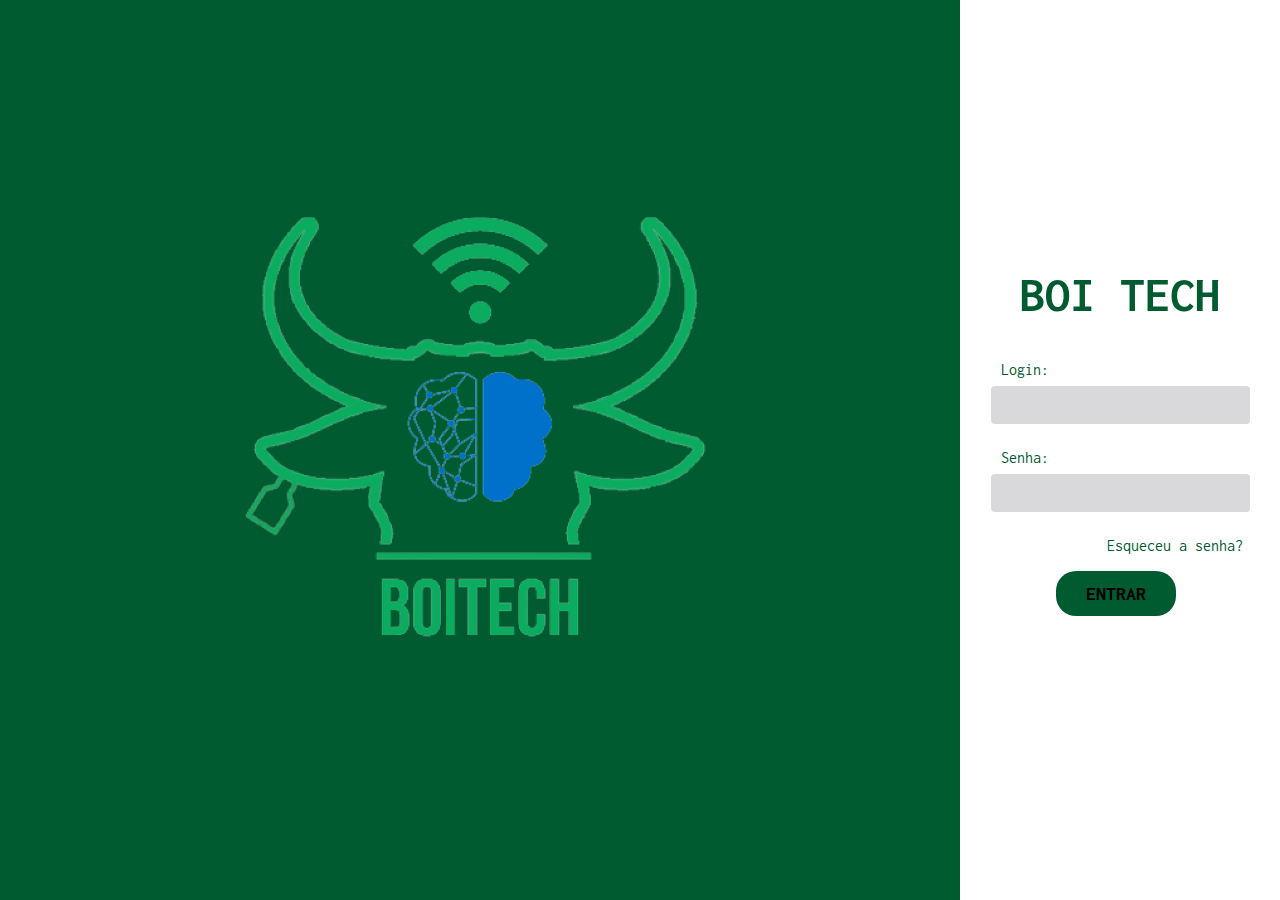
==== html/login-page.html @ 9e68bc14 "boitech" ====
<!DOCTYPE html>
<html lang="pt-BR">

<head>
    <meta charset="UTF-8">
    <meta http-equiv="X-UA-Compatible" content="IE=edge">
    <meta login="viewport" content="width=device-width, initial-scale=1.0">
    <link rel="stylesheet" href="../css/index.css">
    <link rel="stylesheet" href="../css/colors.css">
    <link rel="stylesheet" href="../css/login-page.css">
    <link href="https://fonts.googleapis.com/css2?family=Inconsolata:wght@900&display=swap" rel="stylesheet">

    <title>BoiTech - Entrar</title>
</head>

<body>
    <div class="login-screen">
        <div class="login-screen-left">
            <img src="../img/logo-boi-tech.png" alt="boi tecnologico logo">
        </div>

        <div class="login-screen-right">
            <h1>BOI TECH</h1>

            <form name="login-form" action="home-page.html" onsubmit="return validateForm()">
                <label for="flogin">Login:</label>
                <input type="text" id="flogin" name="flogin"><br><br>
                <label for="fsenha">Senha:</label>
                <input type="text" id="fsenha" login="lsenha"><br><br>
                <a href="http://" target="_blank" rel="noopener noreferrer">Esqueceu a senha?</a><br><br>
                <input type="submit" value="Entrar"><br><br>
                <p class="errorMessage top-arrow"> </p>
            </form>
        </div>
    </div>


    <script>
        function validateForm() {
            var login = document.forms["login-form"]["flogin"].value;
            console.log('aaa');
            var senha = document.forms["login-form"]["fsenha"].value;
            console.log(login);
            console.log(senha);
            if ((login == null || login == "") || (senha == null || senha == "")) {
                document.getElementsByClassName("errorMessage")[0].style.visibility = "visible";
                document.getElementsByClassName("errorMessage")[0].innerHTML = "Preencha os campos";
                return false;
            } else {
                if (login != 'admin' || senha != 'admin') {
                    document.getElementsByClassName("errorMessage")[0].style.visibility = "visible";
                    document.getElementsByClassName("errorMessage")[0].innerHTML = "Preenche direito carai";
                    return false;
                } else if(login == 'admin' && senha == 'admin') {
                    return true;
                }
                return false;
            }
        }
    </script>
</body>

</html>
---- css/index.css ----
* {
    margin: 0;
    padding: 0;
    box-sizing: border-box;
    font-family: 'Inconsolata', monospace;
}

html,body {
    height: 100%;
    width: 100%;
}
---- css/colors.css ----
:root {
    --dark-green:#005B31;
    --gray: #d9d8da;
}
---- css/login-page.css ----
/* PERSONALIZA TAMANHO DA TELA INTEIRA */
.login-screen {
    display: flex;
    height: 100%;
    width: 100%;
}

/* PERSONALIZA TAMANHO E COR DO LADO ESQUERDO (VERDE) */
.login-screen-left {
    height: 100%;
    width: 75%;
    background-color: var(--dark-green);
    display: flex;
    justify-content: center;
    align-items: center;
}

.login-screen-left img {
    height: 70%;
}

/* PERSINALIZA TAMANHO E COR DO LADO DIREITO (BRANCO) */
.login-screen-right {
    height: 100%;
    width: 25%;
    display: flex;
    flex-direction: column;
    align-items: center;
    justify-content: center;

    overflow: hidden;
}

.login-screen-right h1 {
    font-size: 50px;
    margin-bottom: 40px;
    color: var(--dark-green);

}

.login-screen-right label{
    color: var(--dark-green);
}

.login-screen-right input[type=text] {
    width: 100%;
    padding: 12px 20px;
    margin: 8px 0;
    display: inline-block;
    background-color: var(--gray);
    /* border: 1px solid #ccc; */
    border: none;
    border-radius: 4px;
    box-sizing: border-box;

}



.login-screen-right a {
    text-decoration: none;
    color: var(--dark-green);
    margin: 0 0 0 45%;
}

.login-screen-right label {
    margin-left: 10px;
}

.login-screen-right input[type=submit] {
    font-size: 20px;
    font-weight: bold;
    padding: 12px 30px;
    border-radius: 20px;
    background-color: var(--dark-green);
    border: var(--dark-green);
    text-transform: uppercase;
    margin-top: 20px;
    /* margin-left: 75px; */
    margin: 0 auto 0 25.35%;
}

.login-screen-right input[type=submit]:hover {
    transform: scale(1.02);
    cursor: pointer;
}


.errorMessage {
    background-color: white;
    /* width: 143px; */
    padding-left: 10px;
    padding-right: 10px;
    padding-top: 5px;
    padding-bottom: 5px;
    /* margin-left: 107px; */
    visibility: hidden;
    border-radius: 10px;
    position: fixed;
    float: left;
    color: red;
    }
    .errorMessage.top-arrow:after {
    content: " ";
    position: absolute;
    right: 90px;
    top: -15px;
    border-top: none;
    border-right: 10px solid transparent;
    border-left: 10px solid transparent;
    border-bottom: 15px solid white;
    }
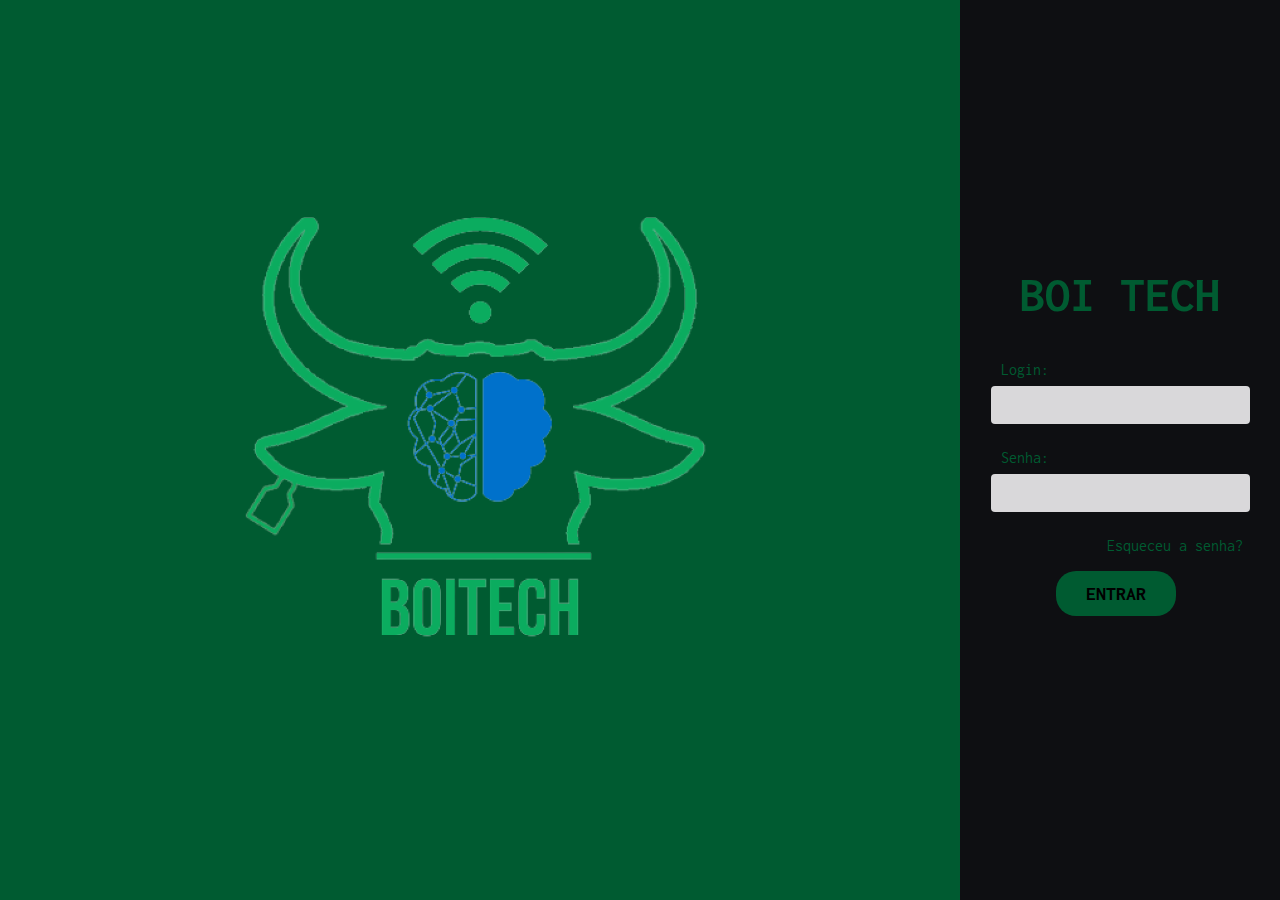
==== commit eec9b928: "tela home + nada" ====
--- a/html/login-page.html
+++ b/html/login-page.html
@@ -34,30 +34,7 @@
         </div>
     </div>
 
-
-    <script>
-        function validateForm() {
-            var login = document.forms["login-form"]["flogin"].value;
-            console.log('aaa');
-            var senha = document.forms["login-form"]["fsenha"].value;
-            console.log(login);
-            console.log(senha);
-            if ((login == null || login == "") || (senha == null || senha == "")) {
-                document.getElementsByClassName("errorMessage")[0].style.visibility = "visible";
-                document.getElementsByClassName("errorMessage")[0].innerHTML = "Preencha os campos";
-                return false;
-            } else {
-                if (login != 'admin' || senha != 'admin') {
-                    document.getElementsByClassName("errorMessage")[0].style.visibility = "visible";
-                    document.getElementsByClassName("errorMessage")[0].innerHTML = "Preenche direito carai";
-                    return false;
-                } else if(login == 'admin' && senha == 'admin') {
-                    return true;
-                }
-                return false;
-            }
-        }
-    </script>
+    <script src="../js/login-auth.js"></script>
 </body>
 
 </html>--- a/css/colors.css
+++ b/css/colors.css
@@ -1,4 +1,5 @@
 :root {
     --dark-green:#005B31;
     --gray: #d9d8da;
+    --maneiro: #0e0f12;
 }--- a/css/login-page.css
+++ b/css/login-page.css
@@ -27,7 +27,7 @@
     flex-direction: column;
     align-items: center;
     justify-content: center;
-
+    background-color: var(--maneiro);
     overflow: hidden;
 }
 
@@ -38,7 +38,7 @@
 
 }
 
-.login-screen-right label{
+.login-screen-right label {
     color: var(--dark-green);
 }
 
@@ -48,7 +48,6 @@
     margin: 8px 0;
     display: inline-block;
     background-color: var(--gray);
-    /* border: 1px solid #ccc; */
     border: none;
     border-radius: 4px;
     box-sizing: border-box;
@@ -76,7 +75,6 @@
     border: var(--dark-green);
     text-transform: uppercase;
     margin-top: 20px;
-    /* margin-left: 75px; */
     margin: 0 auto 0 25.35%;
 }
 
@@ -88,19 +86,18 @@
 
 .errorMessage {
     background-color: white;
-    /* width: 143px; */
     padding-left: 10px;
     padding-right: 10px;
     padding-top: 5px;
     padding-bottom: 5px;
-    /* margin-left: 107px; */
     visibility: hidden;
     border-radius: 10px;
     position: fixed;
     float: left;
     color: red;
-    }
-    .errorMessage.top-arrow:after {
+}
+
+.errorMessage.top-arrow:after {
     content: " ";
     position: absolute;
     right: 90px;
@@ -109,4 +106,4 @@
     border-right: 10px solid transparent;
     border-left: 10px solid transparent;
     border-bottom: 15px solid white;
-    }+}